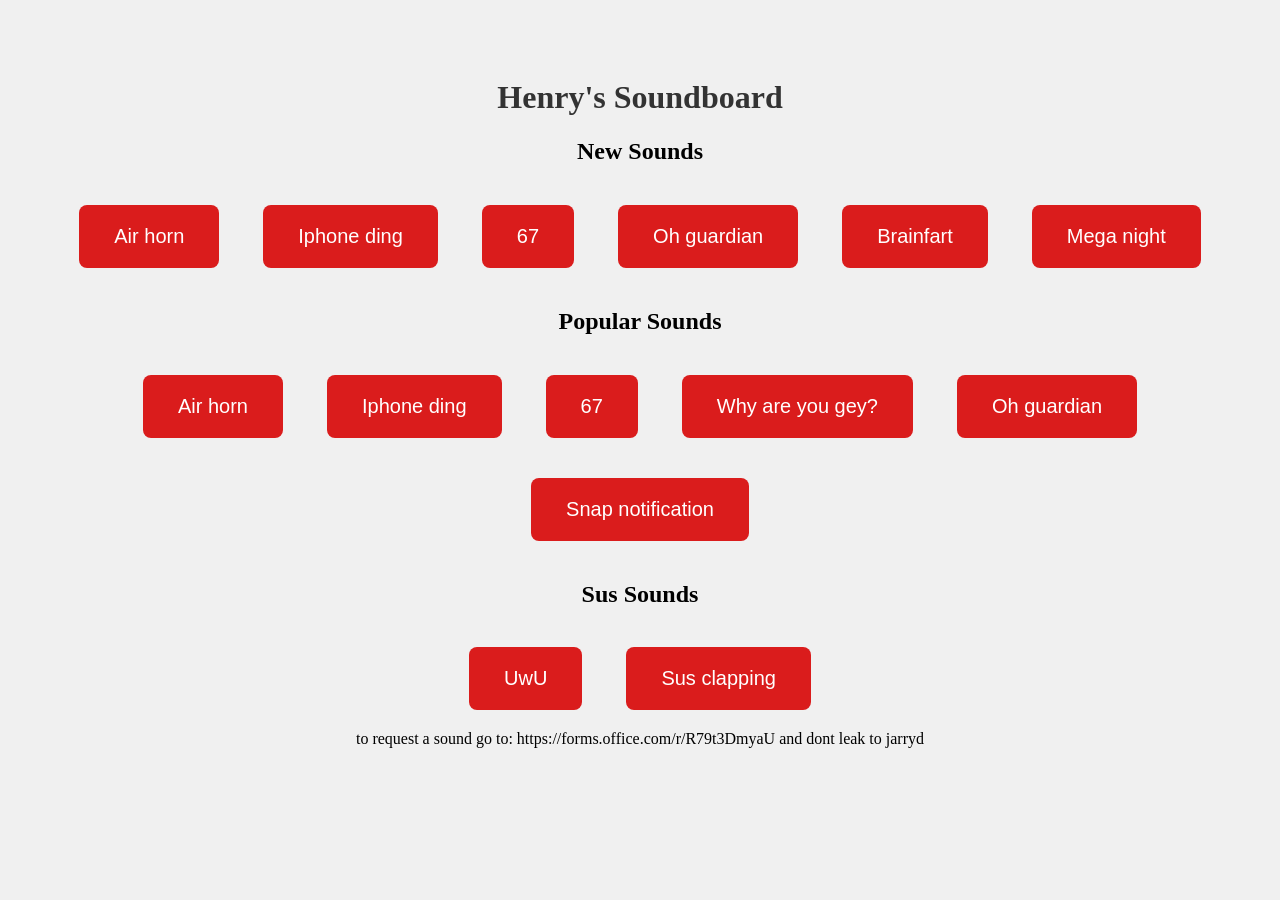
==== index.html @ be95d02d "Add files via upload" ====
<!DOCTYPE html>
<html lang="en">
<head>
  <meta charset="UTF-8">
  <meta name="viewport" content="width=device-width, initial-scale=1.0">
  <title>Simple Soundboard</title>
  <link rel="stylesheet" href="style.css">
</head>
<body>
  <h1>Henry's Soundboard</h1>
  <h2>New Sounds</h2>
  <div class="soundboard">
    <button data-sound="airhorn.mp3">Air horn</button>
    <button data-sound="iphoneding.mp3">Iphone ding</button>
    <button data-sound="sixseven.mp3">67</button>
    <button data-sound="ohguardian.mp3">Oh guardian</button>
    <button data-sound="brainfart.mp3">Brainfart</button>
    <button data-sound="meganight.mp3">Mega night</button>
  </div>
<h2>Popular Sounds</h2>
  <div class="soundboard">
    <button data-sound="airhorn.mp3">Air horn</button>
    <button data-sound="iphoneding.mp3">Iphone ding</button>
    <button data-sound="sixseven.mp3">67</button>
    <button data-sound="whyareyougey.mp3">Why are you gey?</button>
    <button data-sound="ohguardian.mp3">Oh guardian</button>
    <button data-sound="snap.mp3">Snap notification</button>
  </div>
  <h2>Sus Sounds</h2>
  <div class="soundboard">
    <button data-sound="uwu.mp3">UwU</button>
    <button data-sound="clapping.mp3">Sus clapping</button>

  </div>
  <footer>to request a sound go to: https://forms.office.com/r/R79t3DmyaU and dont leak to jarryd</footer>
  <script src="script.js"></script>
</body>
</html>
---- style.css ----
body {
  font-family: 'Comic Neue', cursive;
  text-align: center;
  padding: 50px;
  background-color: #f0f0f0;
}

h1 {
  color: #333;
}

.soundboard button {
  margin: 20px;
  padding: 20px 35px;
  font-size: 20px;
  cursor: pointer;
  border: none;
  border-radius: 8px;
  background-color: #da1c1c;
  color: white;
  transition: transform 0.1s;
}

.soundboard button:hover {
  transform: scale(1.1);
  background-color: #da1c1c;
}
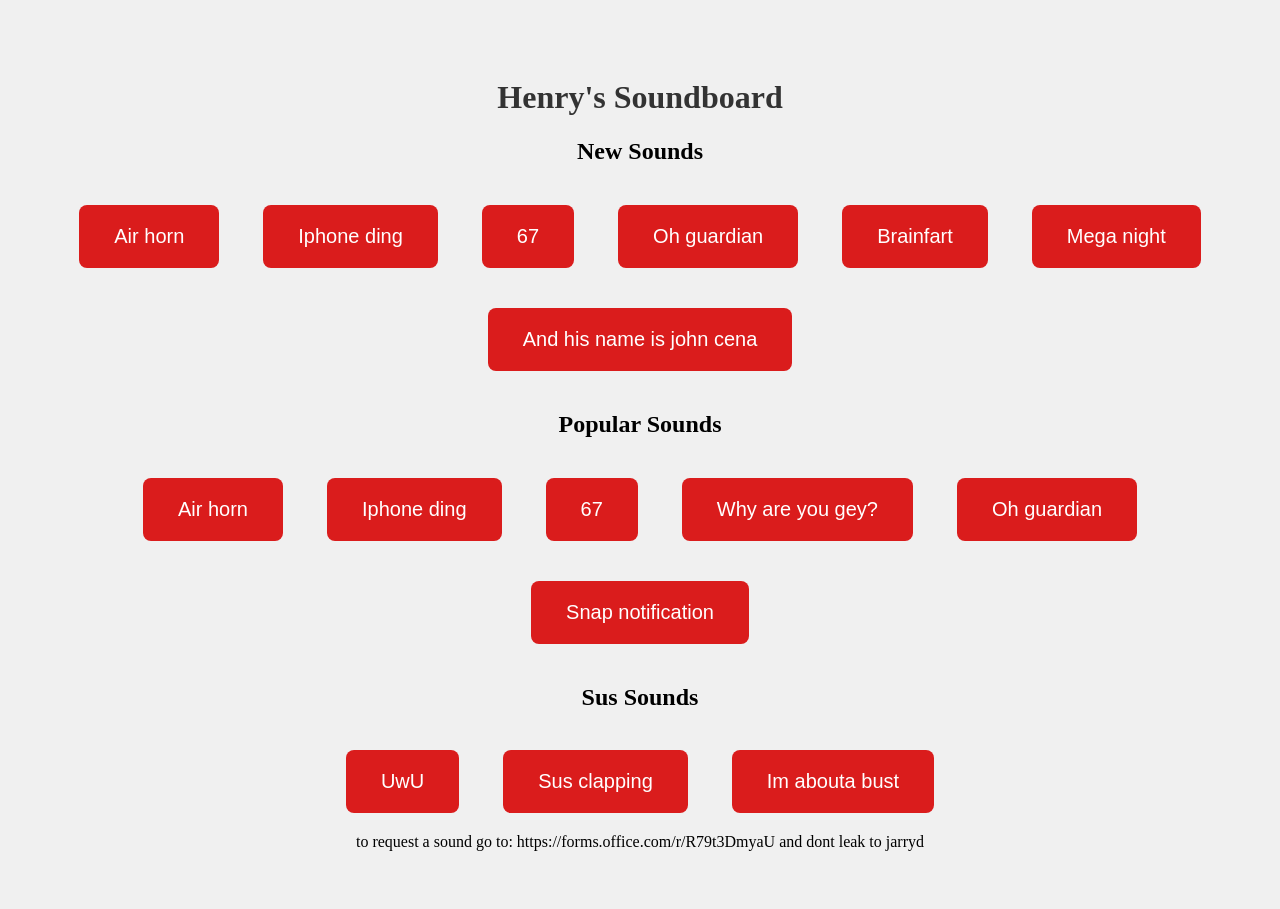
==== commit 6450fa47: "Add files via upload" ====
--- a/index.html
+++ b/index.html
@@ -16,6 +16,7 @@
     <button data-sound="ohguardian.mp3">Oh guardian</button>
     <button data-sound="brainfart.mp3">Brainfart</button>
     <button data-sound="meganight.mp3">Mega night</button>
+    <button data-sound="johncena.mp3">And his name is john cena</button>
   </div>
 <h2>Popular Sounds</h2>
   <div class="soundboard">
@@ -30,6 +31,7 @@
   <div class="soundboard">
     <button data-sound="uwu.mp3">UwU</button>
     <button data-sound="clapping.mp3">Sus clapping</button>
+    <button data-sound="imaboutabust.mp3">Im abouta bust</button>
 
   </div>
   <footer>to request a sound go to: https://forms.office.com/r/R79t3DmyaU and dont leak to jarryd</footer>
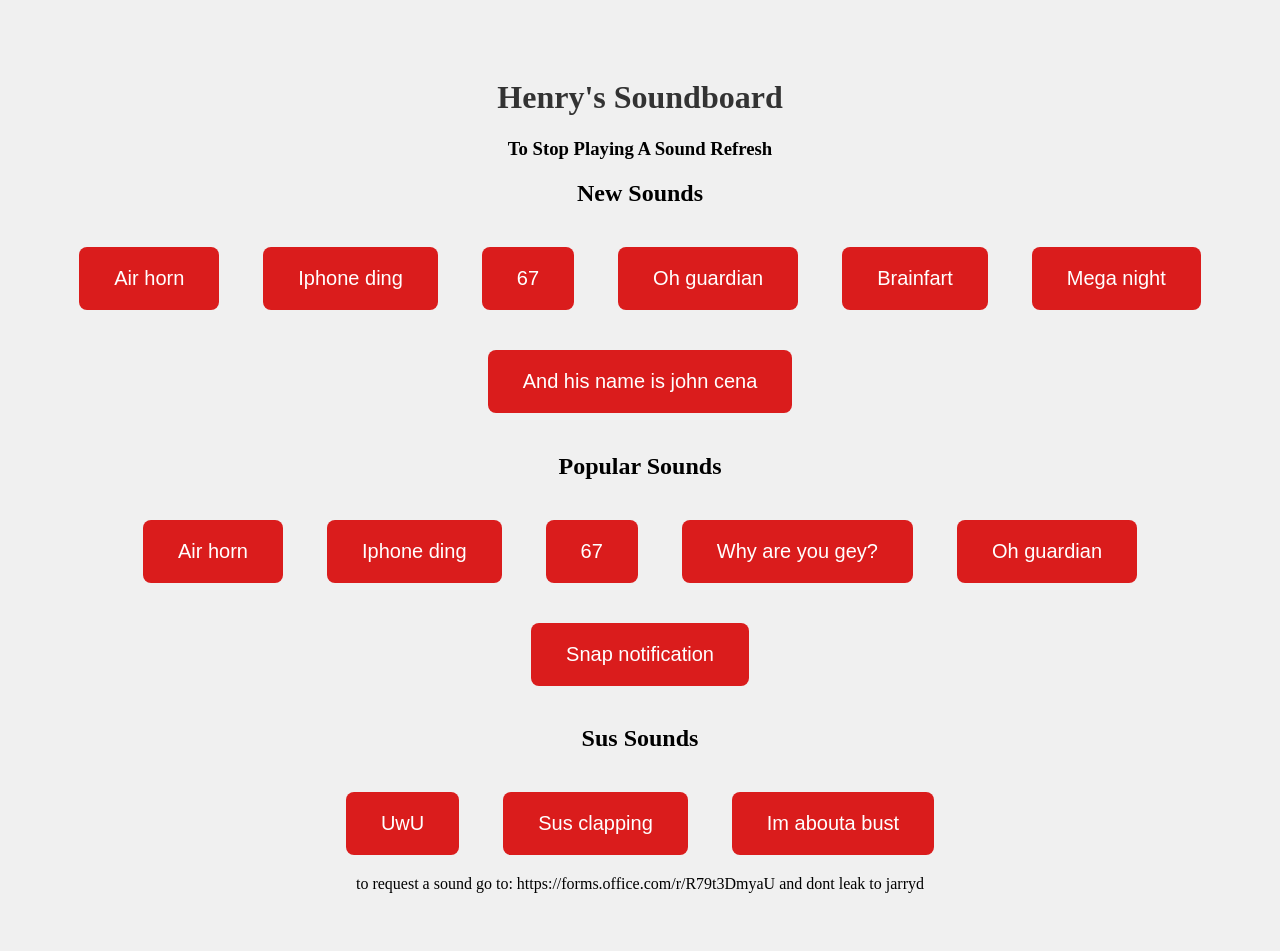
==== commit f709dd7b: "Update index.html" ====
--- a/index.html
+++ b/index.html
@@ -3,11 +3,12 @@
 <head>
   <meta charset="UTF-8">
   <meta name="viewport" content="width=device-width, initial-scale=1.0">
-  <title>Simple Soundboard</title>
+  <title>Henry's Soundboard</title>
   <link rel="stylesheet" href="style.css">
 </head>
 <body>
   <h1>Henry's Soundboard</h1>
+  <h3>To Stop Playing A Sound Refresh</h3>
   <h2>New Sounds</h2>
   <div class="soundboard">
     <button data-sound="airhorn.mp3">Air horn</button>
@@ -38,3 +39,5 @@
   <script src="script.js"></script>
 </body>
 </html>
+
+
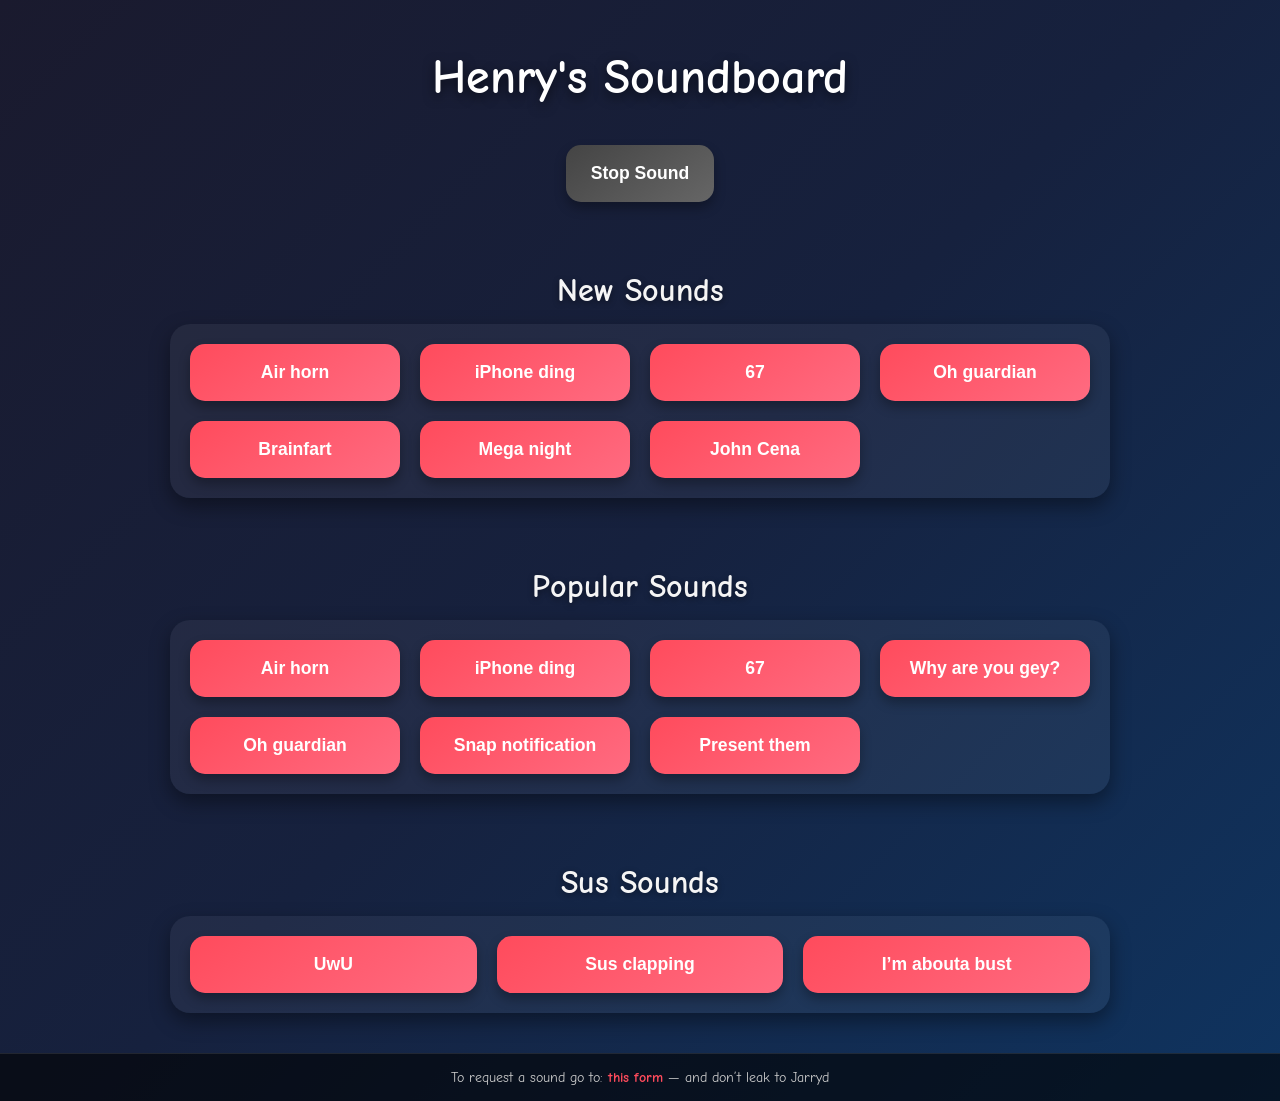
==== commit d4bf2ae9: "Add files via upload" ====
--- a/index.html
+++ b/index.html
@@ -8,36 +8,47 @@
 </head>
 <body>
   <h1>Henry's Soundboard</h1>
-  <h3>To Stop Playing A Sound Refresh</h3>
+  
+  <button id="stop-sound">Stop Sound</button>
+
   <h2>New Sounds</h2>
   <div class="soundboard">
     <button data-sound="airhorn.mp3">Air horn</button>
-    <button data-sound="iphoneding.mp3">Iphone ding</button>
+    <button data-sound="iphoneding.mp3">iPhone ding</button>
     <button data-sound="sixseven.mp3">67</button>
     <button data-sound="ohguardian.mp3">Oh guardian</button>
     <button data-sound="brainfart.mp3">Brainfart</button>
     <button data-sound="meganight.mp3">Mega night</button>
-    <button data-sound="johncena.mp3">And his name is john cena</button>
+    <button data-sound="johncena.mp3">John Cena</button>
   </div>
-<h2>Popular Sounds</h2>
+
+  <h2>Popular Sounds</h2>
   <div class="soundboard">
     <button data-sound="airhorn.mp3">Air horn</button>
-    <button data-sound="iphoneding.mp3">Iphone ding</button>
+    <button data-sound="iphoneding.mp3">iPhone ding</button>
     <button data-sound="sixseven.mp3">67</button>
     <button data-sound="whyareyougey.mp3">Why are you gey?</button>
     <button data-sound="ohguardian.mp3">Oh guardian</button>
     <button data-sound="snap.mp3">Snap notification</button>
+    <button data-sound="presentthem.mp3">Present them</button>
   </div>
+
   <h2>Sus Sounds</h2>
   <div class="soundboard">
     <button data-sound="uwu.mp3">UwU</button>
     <button data-sound="clapping.mp3">Sus clapping</button>
-    <button data-sound="imaboutabust.mp3">Im abouta bust</button>
+    <button data-sound="imaboutabust.mp3">I’m abouta bust</button>
+  </div>
 
-  </div>
-  <footer>to request a sound go to: https://forms.office.com/r/R79t3DmyaU and dont leak to jarryd</footer>
+  <footer>
+    To request a sound go to:
+    <a href="https://forms.office.com/r/R79t3DmyaU" target="_blank">
+      this form
+    </a> 
+    — and don’t leak to Jarryd
+  </footer>
+
   <script src="script.js"></script>
 </body>
 </html>
 
-
--- a/style.css
+++ b/style.css
@@ -1,27 +1,106 @@
+@import url('https://fonts.googleapis.com/css2?family=Comic+Neue:wght@700&display=swap');
+
 body {
   font-family: 'Comic Neue', cursive;
   text-align: center;
-  padding: 50px;
-  background-color: #f0f0f0;
+  margin: 0;
+  padding: 0;
+  background: linear-gradient(135deg, #1a1a2e, #16213e, #0f3460);
+  color: #f5f5f5;
+  min-height: 100vh;
+  display: flex;
+  flex-direction: column;
+  align-items: center;
 }
 
 h1 {
-  color: #333;
+  font-size: 3rem;
+  margin: 50px 0 20px;
+  color: #ffffff;
+  text-shadow: 0 4px 12px rgba(0,0,0,0.6);
+}
+
+h2 {
+  font-size: 2rem;
+  margin: 30px 0 15px;
+  color: #f5f5f5;
+  text-shadow: 0 2px 6px rgba(0,0,0,0.4);
+}
+
+.soundboard {
+  display: grid;
+  grid-template-columns: repeat(auto-fit, minmax(180px, 1fr));
+  gap: 20px;
+  max-width: 900px;
+  width: 100%;
+  padding: 20px;
+  margin-bottom: 40px;
+  background: rgba(255, 255, 255, 0.05);
+  border-radius: 20px;
+  box-shadow: 0 8px 20px rgba(0,0,0,0.4);
+}
+
+.soundboard button,
+#stop-sound {
+  padding: 18px 25px;
+  font-size: 1.1rem;
+  border: none;
+  border-radius: 15px;
+  font-weight: bold;
+  cursor: pointer;
+  transition: transform 0.2s, box-shadow 0.3s, background 0.3s;
+  box-shadow: 0 6px 12px rgba(0,0,0,0.3);
 }
 
 .soundboard button {
-  margin: 20px;
-  padding: 20px 35px;
-  font-size: 20px;
-  cursor: pointer;
-  border: none;
-  border-radius: 8px;
-  background-color: #da1c1c;
+  background: linear-gradient(145deg, #ff4b5c, #ff6b81);
   color: white;
-  transition: transform 0.1s;
 }
 
 .soundboard button:hover {
-  transform: scale(1.1);
-  background-color: #da1c1c;
+  transform: translateY(-5px);
+  box-shadow: 0 10px 20px rgba(0,0,0,0.5);
 }
+
+.soundboard button:active {
+  transform: scale(0.95);
+}
+
+/* Stop button */
+#stop-sound {
+  margin: 20px 0 40px;
+  background: linear-gradient(145deg, #444, #666);
+  color: white;
+}
+
+#stop-sound:hover {
+  transform: translateY(-5px);
+  background: linear-gradient(145deg, #ff0000, #cc0000);
+  box-shadow: 0 10px 20px rgba(0,0,0,0.6);
+}
+
+#stop-sound:active {
+  transform: scale(0.95);
+}
+
+/* Footer */
+footer {
+  margin-top: auto;
+  padding: 15px;
+  background: rgba(0, 0, 0, 0.6);
+  width: 100%;
+  color: #ccc;
+  font-size: 0.9rem;
+  text-align: center;
+  border-top: 1px solid rgba(255,255,255,0.1);
+}
+
+footer a {
+  color: #ff4b5c;
+  text-decoration: none;
+  font-weight: bold;
+}
+
+footer a:hover {
+  text-decoration: underline;
+}
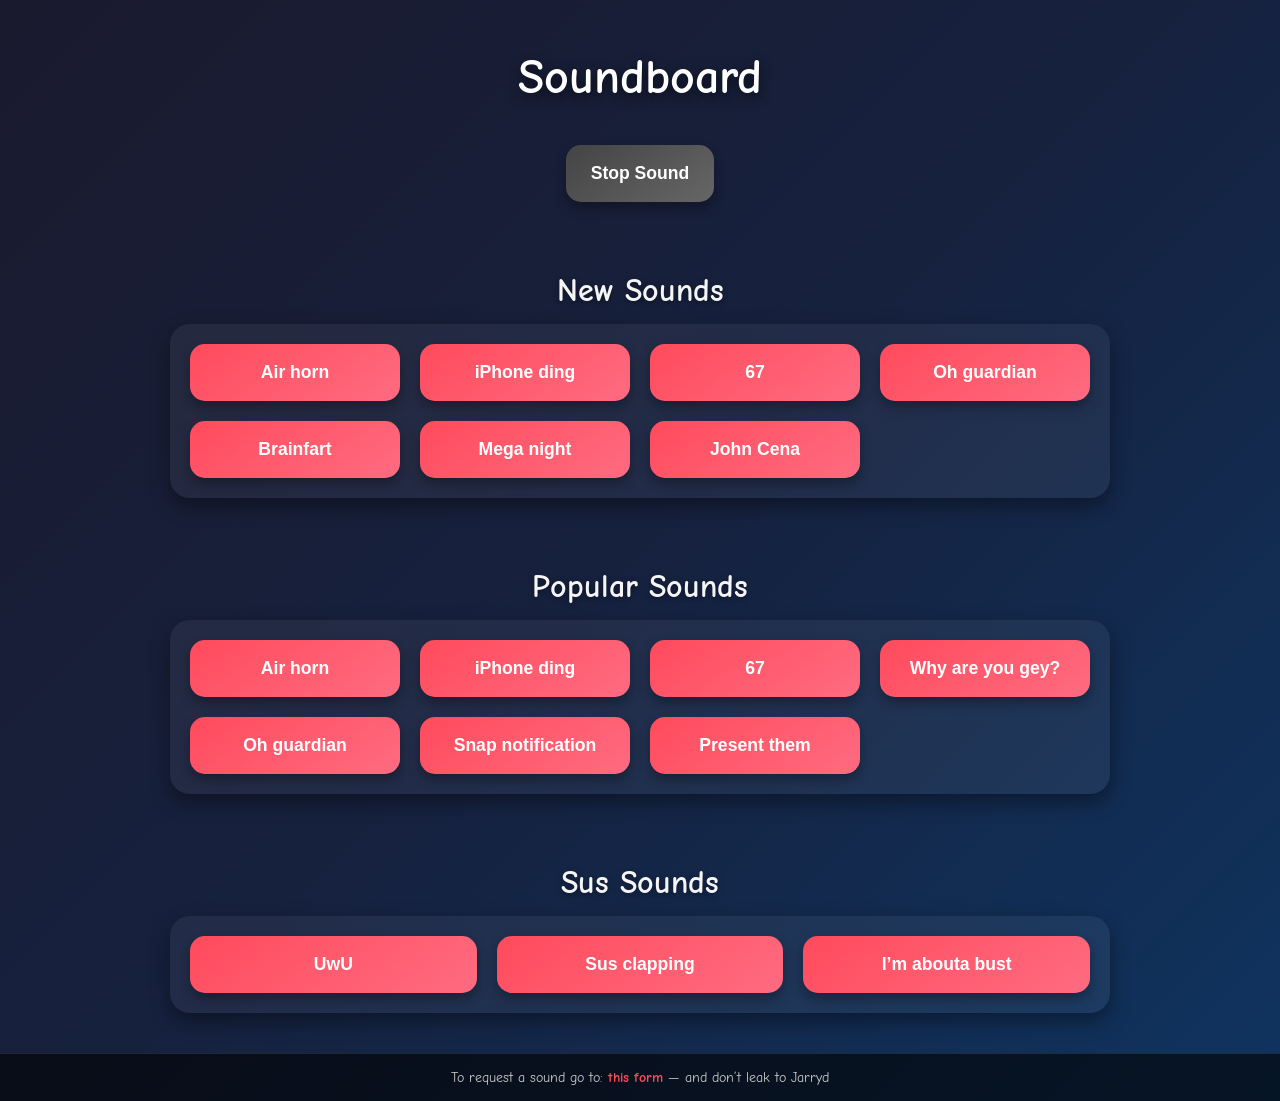
==== commit 9f5048f7: "Update index.html" ====
--- a/index.html
+++ b/index.html
@@ -3,11 +3,11 @@
 <head>
   <meta charset="UTF-8">
   <meta name="viewport" content="width=device-width, initial-scale=1.0">
-  <title>Henry's Soundboard</title>
+  <title>Soundboard</title>
   <link rel="stylesheet" href="style.css">
 </head>
 <body>
-  <h1>Henry's Soundboard</h1>
+  <h1>Soundboard</h1>
   
   <button id="stop-sound">Stop Sound</button>
 
@@ -52,3 +52,4 @@
 </body>
 </html>
 
+
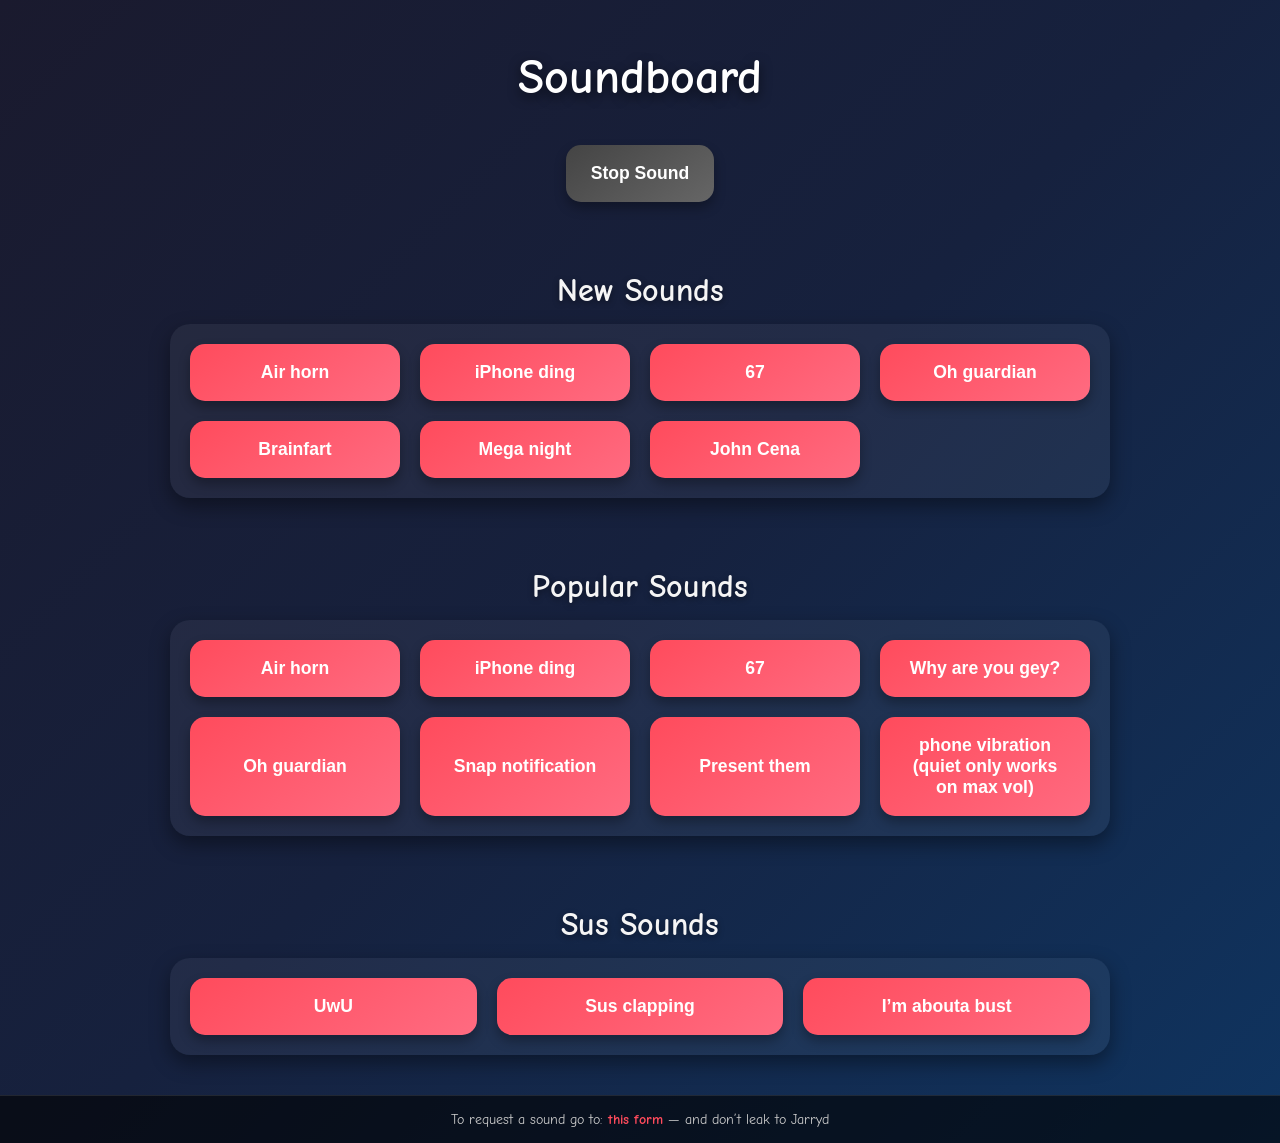
==== commit 792ee75c: "Update index.html" ====
--- a/index.html
+++ b/index.html
@@ -31,6 +31,7 @@
     <button data-sound="ohguardian.mp3">Oh guardian</button>
     <button data-sound="snap.mp3">Snap notification</button>
     <button data-sound="presentthem.mp3">Present them</button>
+    <button data-sound="abcd">phone vibration (quiet only works on max vol)</button>
   </div>
 
   <h2>Sus Sounds</h2>
@@ -53,3 +54,4 @@
 </html>
 
 
+
